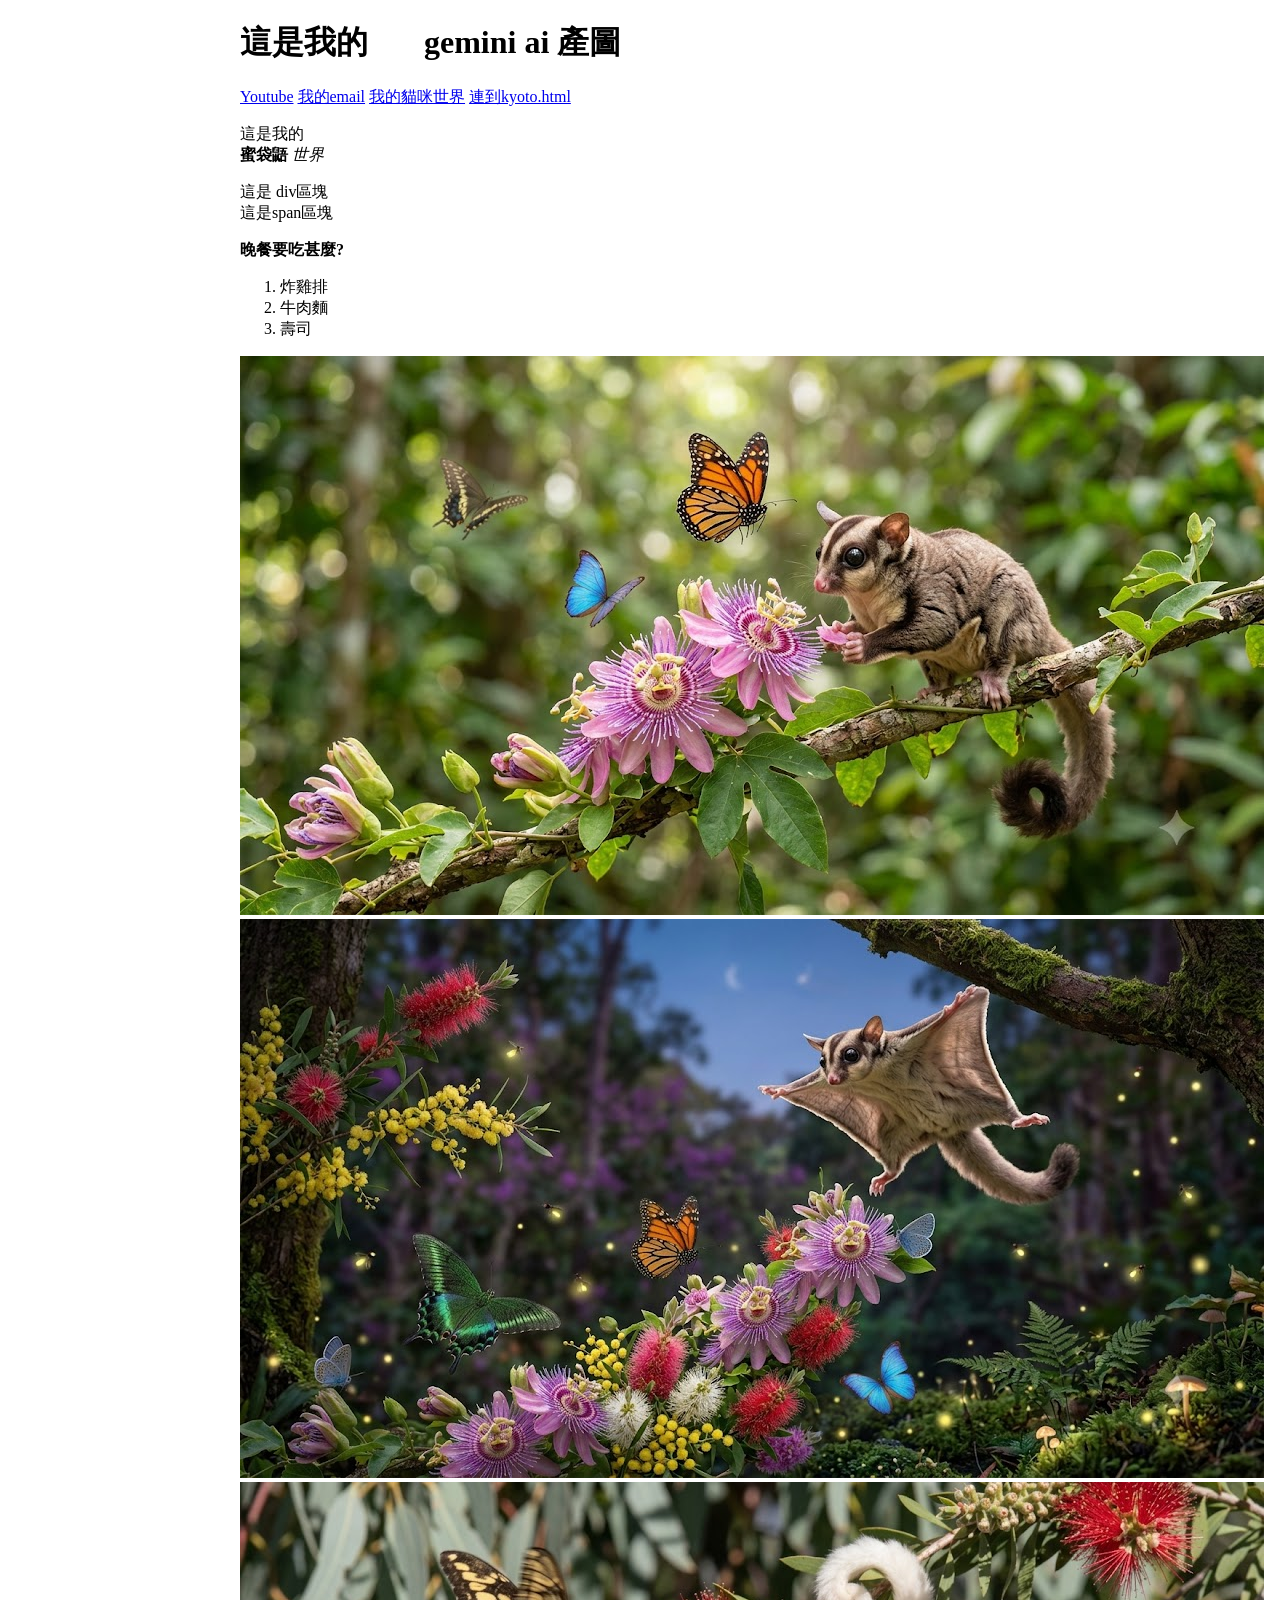
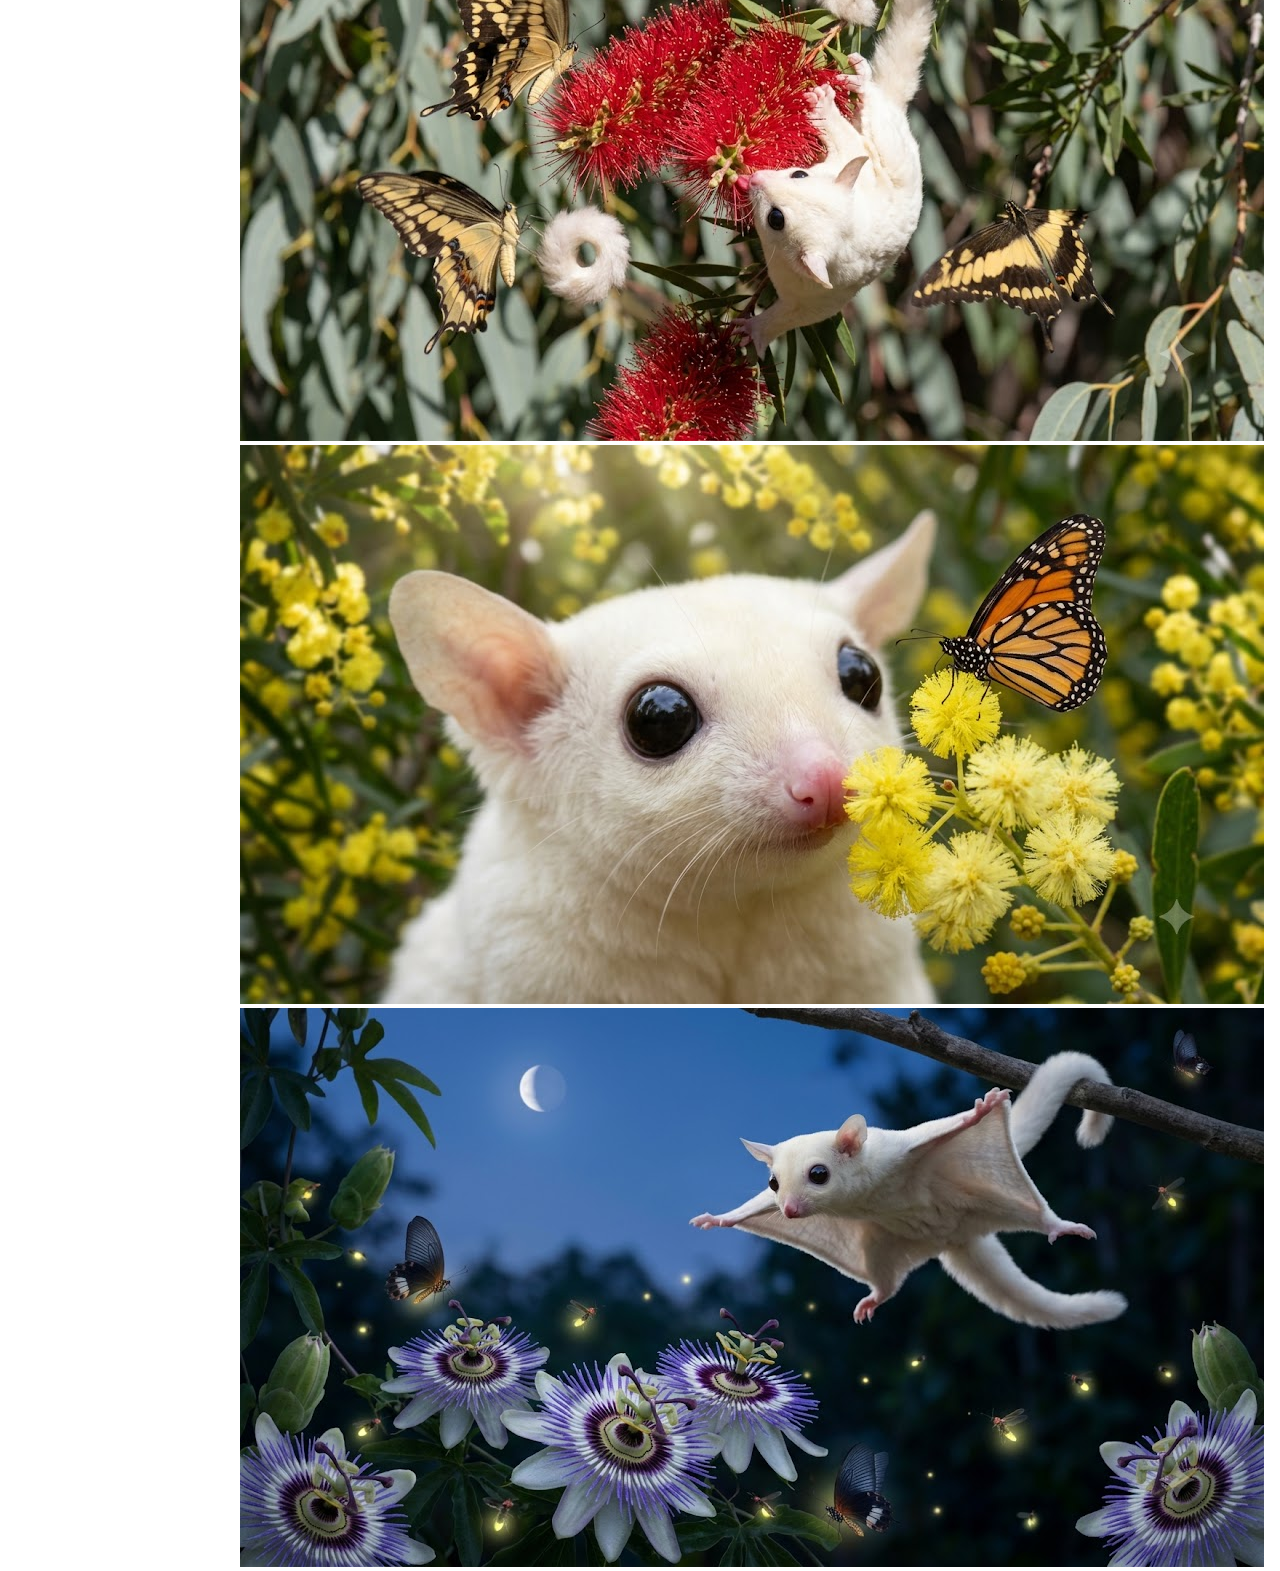
==== dream0720/index.html @ d179334e "這是我上一次做的網頁" ====
<!DOCTYPE html>
<html lang="zh-Hant">
<head>
    <meta charset="UTF-8">
    <meta name="viewport" content="width=, initial-scale=1.0">
    <title>我的第一個網頁</title>
    <style>
body {
    width: 100%;
    max-width: 800px;
    margin: 0 auto;
}

img {
    /* width: 100%
} */
</style>
</head>
<body>
    <h1>這是我的 &nbsp;&nbsp;&nbsp;&nbsp;&nbsp;&nbsp;gemini ai 產圖</h1>
    <a target="_blank" href="https://www.youtube.com/">Youtube</a>
    <a target="_blank" href="mailto:books0506@gmail.com">我的email</a>
    <a href="my.html">我的貓咪世界</a>
    <a href="/inner/kyoto.html">連到kyoto.html</a>
    <p>這是我的<br><b>蜜袋鼯</b>&nbsp;<i>世界</i></p>
    <div>這是 div區塊</div>
    <span>這是span區塊</span>
    <p><strong>晚餐要吃甚麼?</strong></p>
    <ol>
        <li>炸雞排</li>
        <li>牛肉麵</li>
        <li>壽司</li>
    </ol>
    <img src="img/1.jpg" alt="我的蜜袋鼯">
    <img src="img/2.jpg" alt="我的蜜袋鼯">
    <img src="img/3.jpg" alt="我的蜜袋鼯">
    <img src="img/4.jpg" alt="我的蜜袋鼯">
    <a href="https://www.google.com/?hl=zh_TW"><img alt="google" title="google" src="img/7.jpg" alt=""> </a>
</body>
</html>
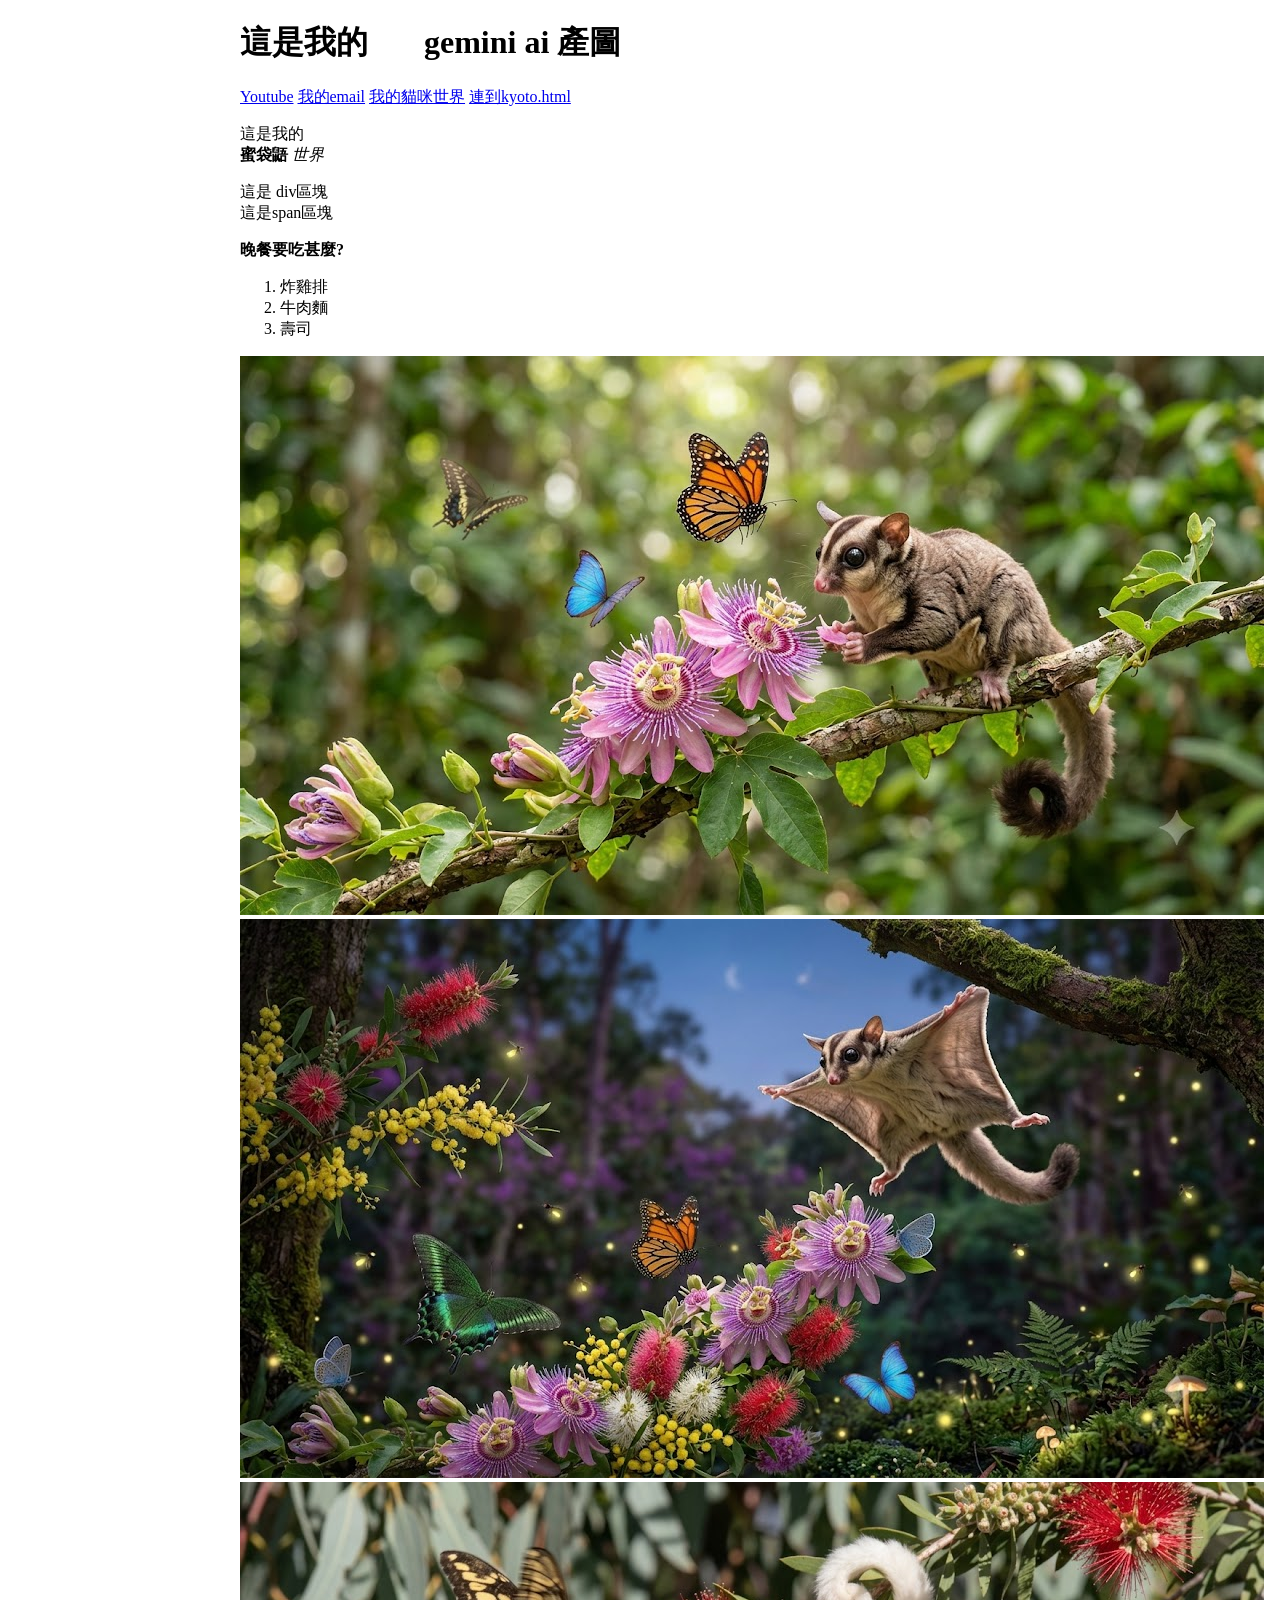
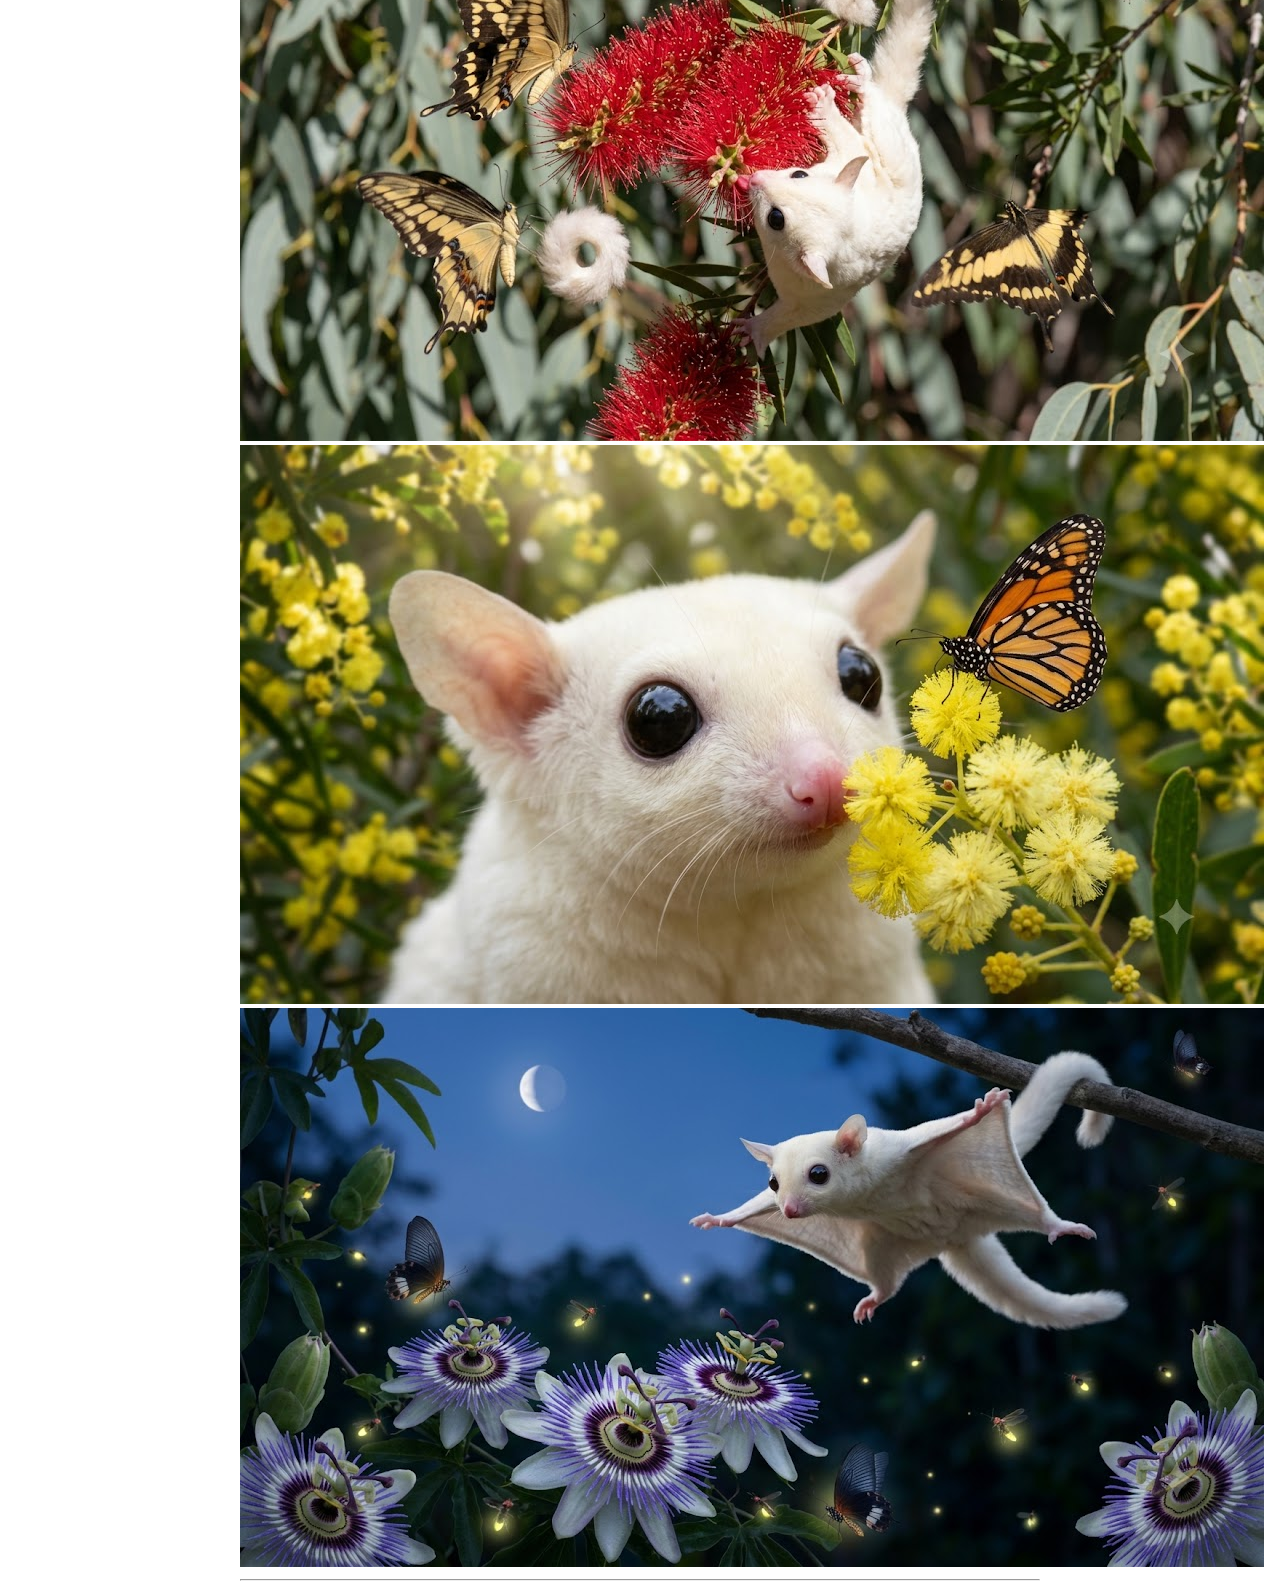
==== commit 217d0b40: "record2" ====
--- a/dream0720/index.html
+++ b/dream0720/index.html
@@ -36,5 +36,6 @@
     <img src="img/3.jpg" alt="我的蜜袋鼯">
     <img src="img/4.jpg" alt="我的蜜袋鼯">
     <a href="https://www.google.com/?hl=zh_TW"><img alt="google" title="google" src="img/7.jpg" alt=""> </a>
-</body>
+<hr>
+    </body>
 </html>
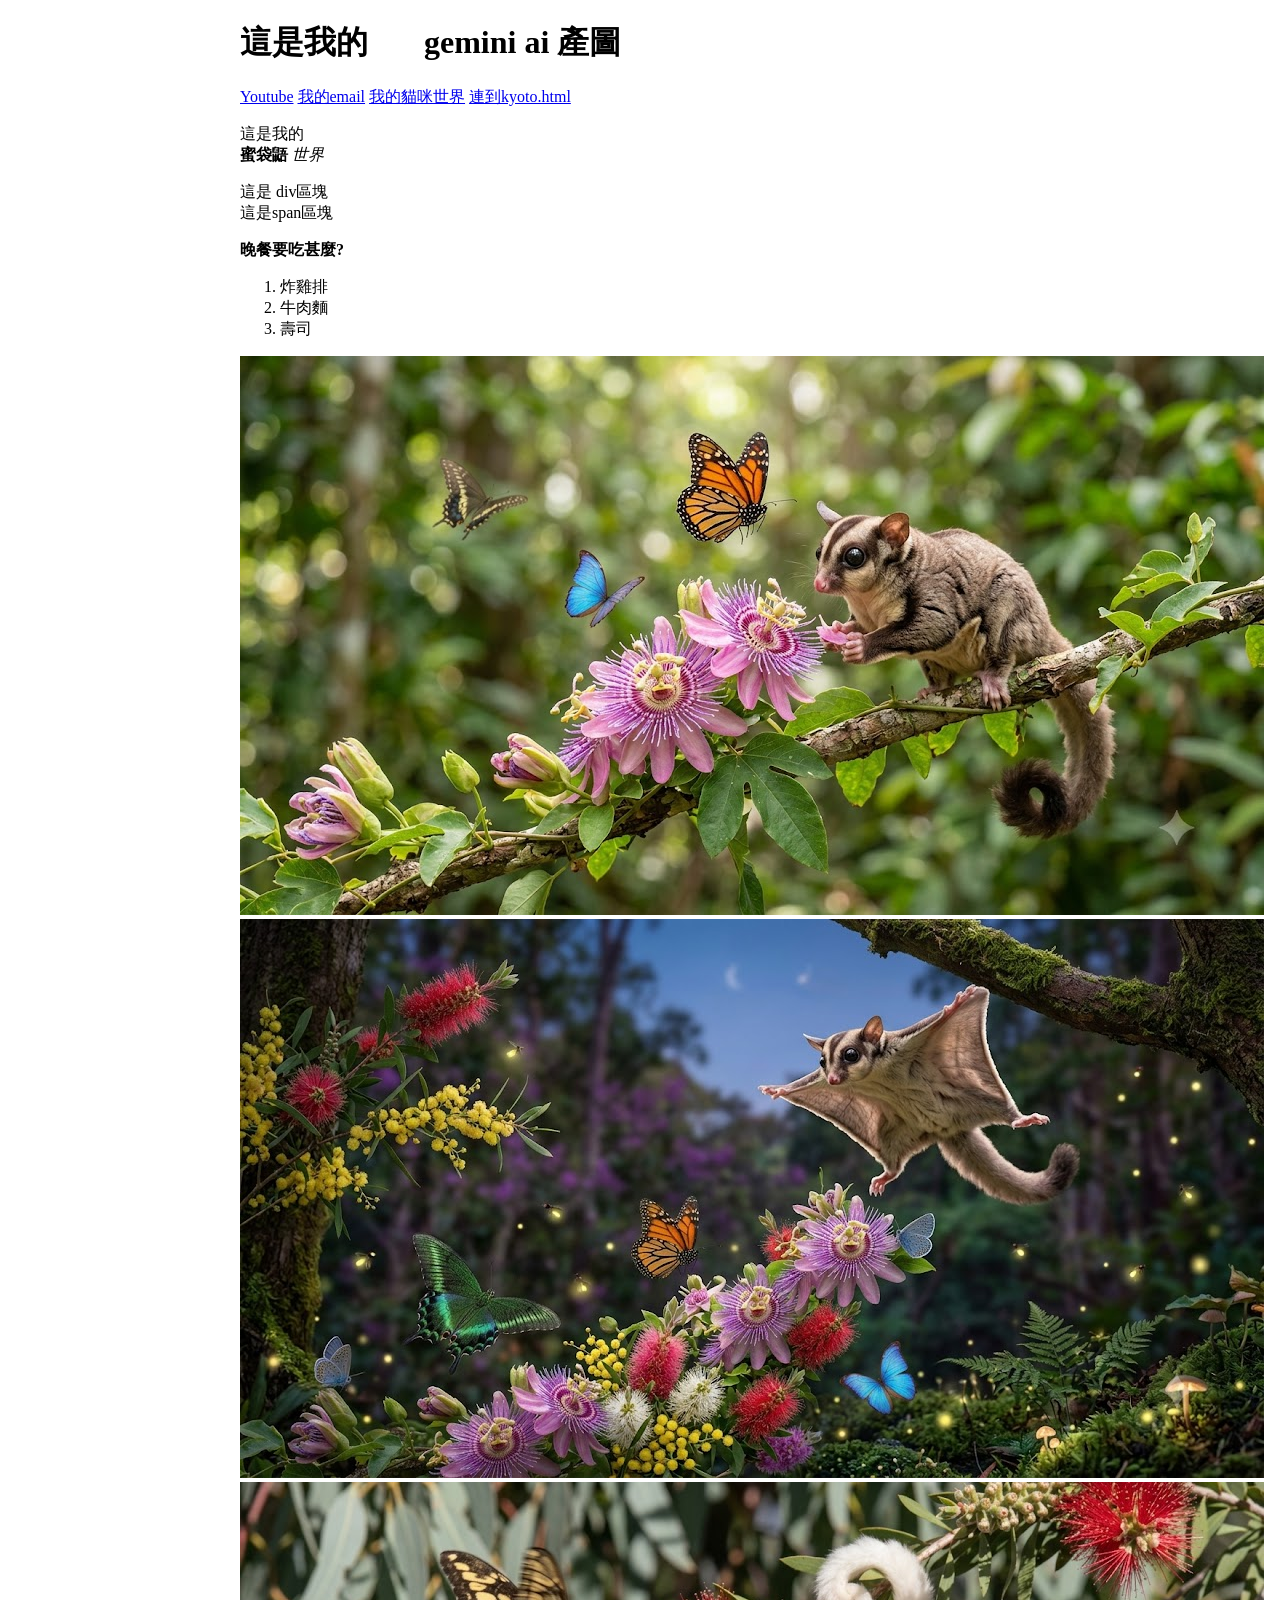
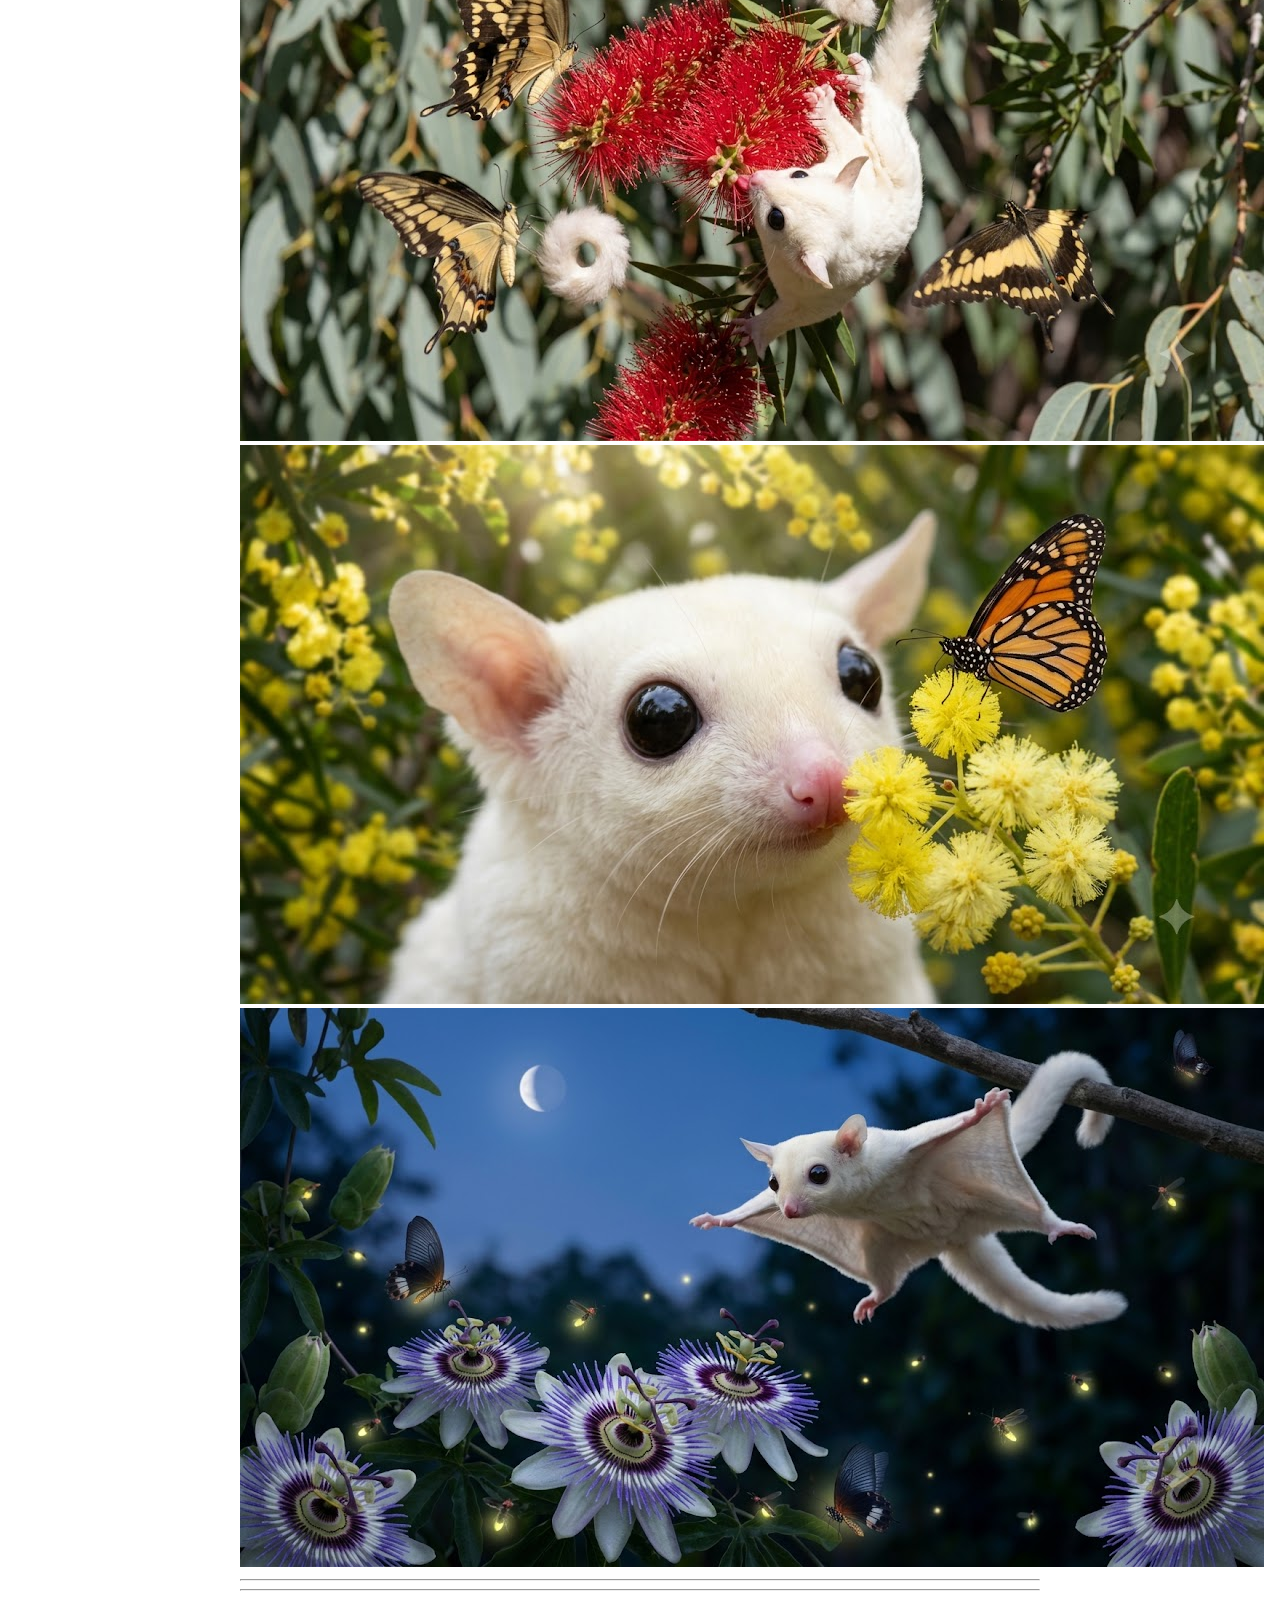
==== commit f4422133: "record3" ====
--- a/dream0720/index.html
+++ b/dream0720/index.html
@@ -37,5 +37,6 @@
     <img src="img/4.jpg" alt="我的蜜袋鼯">
     <a href="https://www.google.com/?hl=zh_TW"><img alt="google" title="google" src="img/7.jpg" alt=""> </a>
 <hr>
+<hr>
     </body>
 </html>
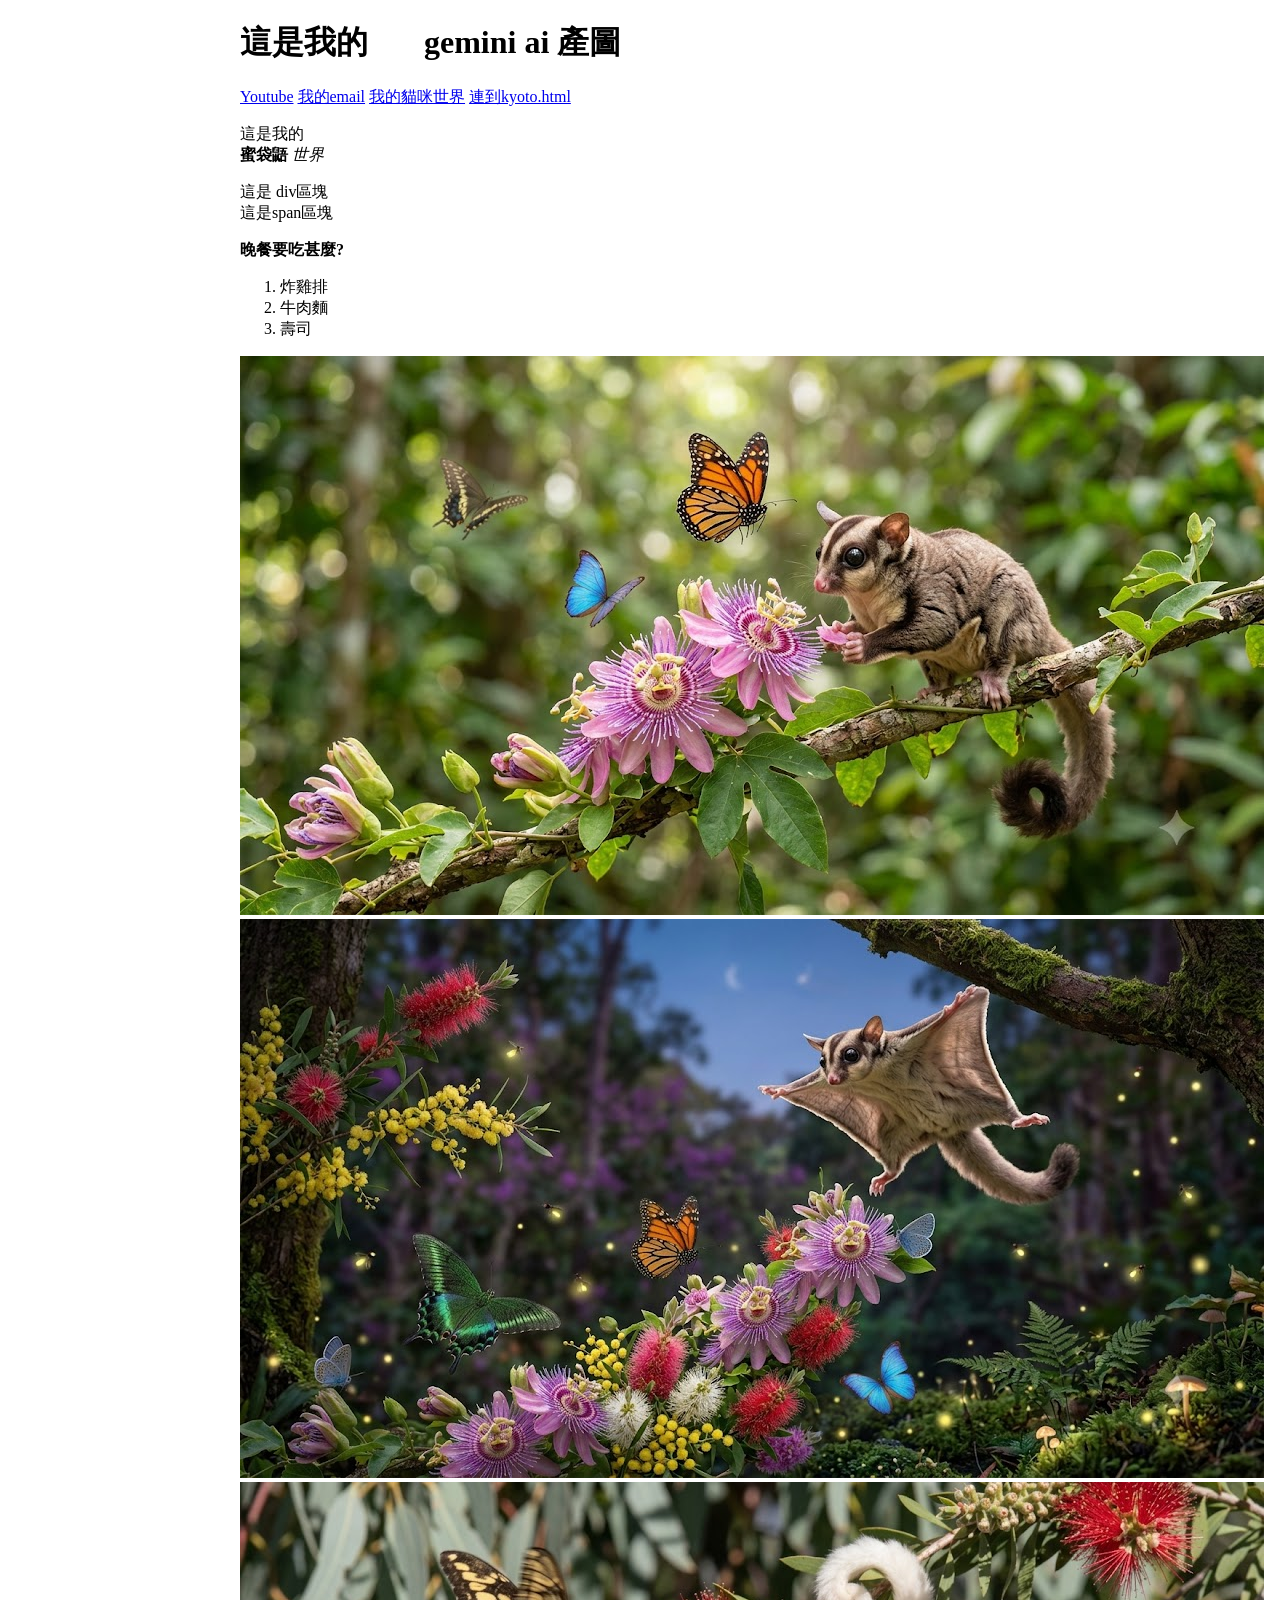
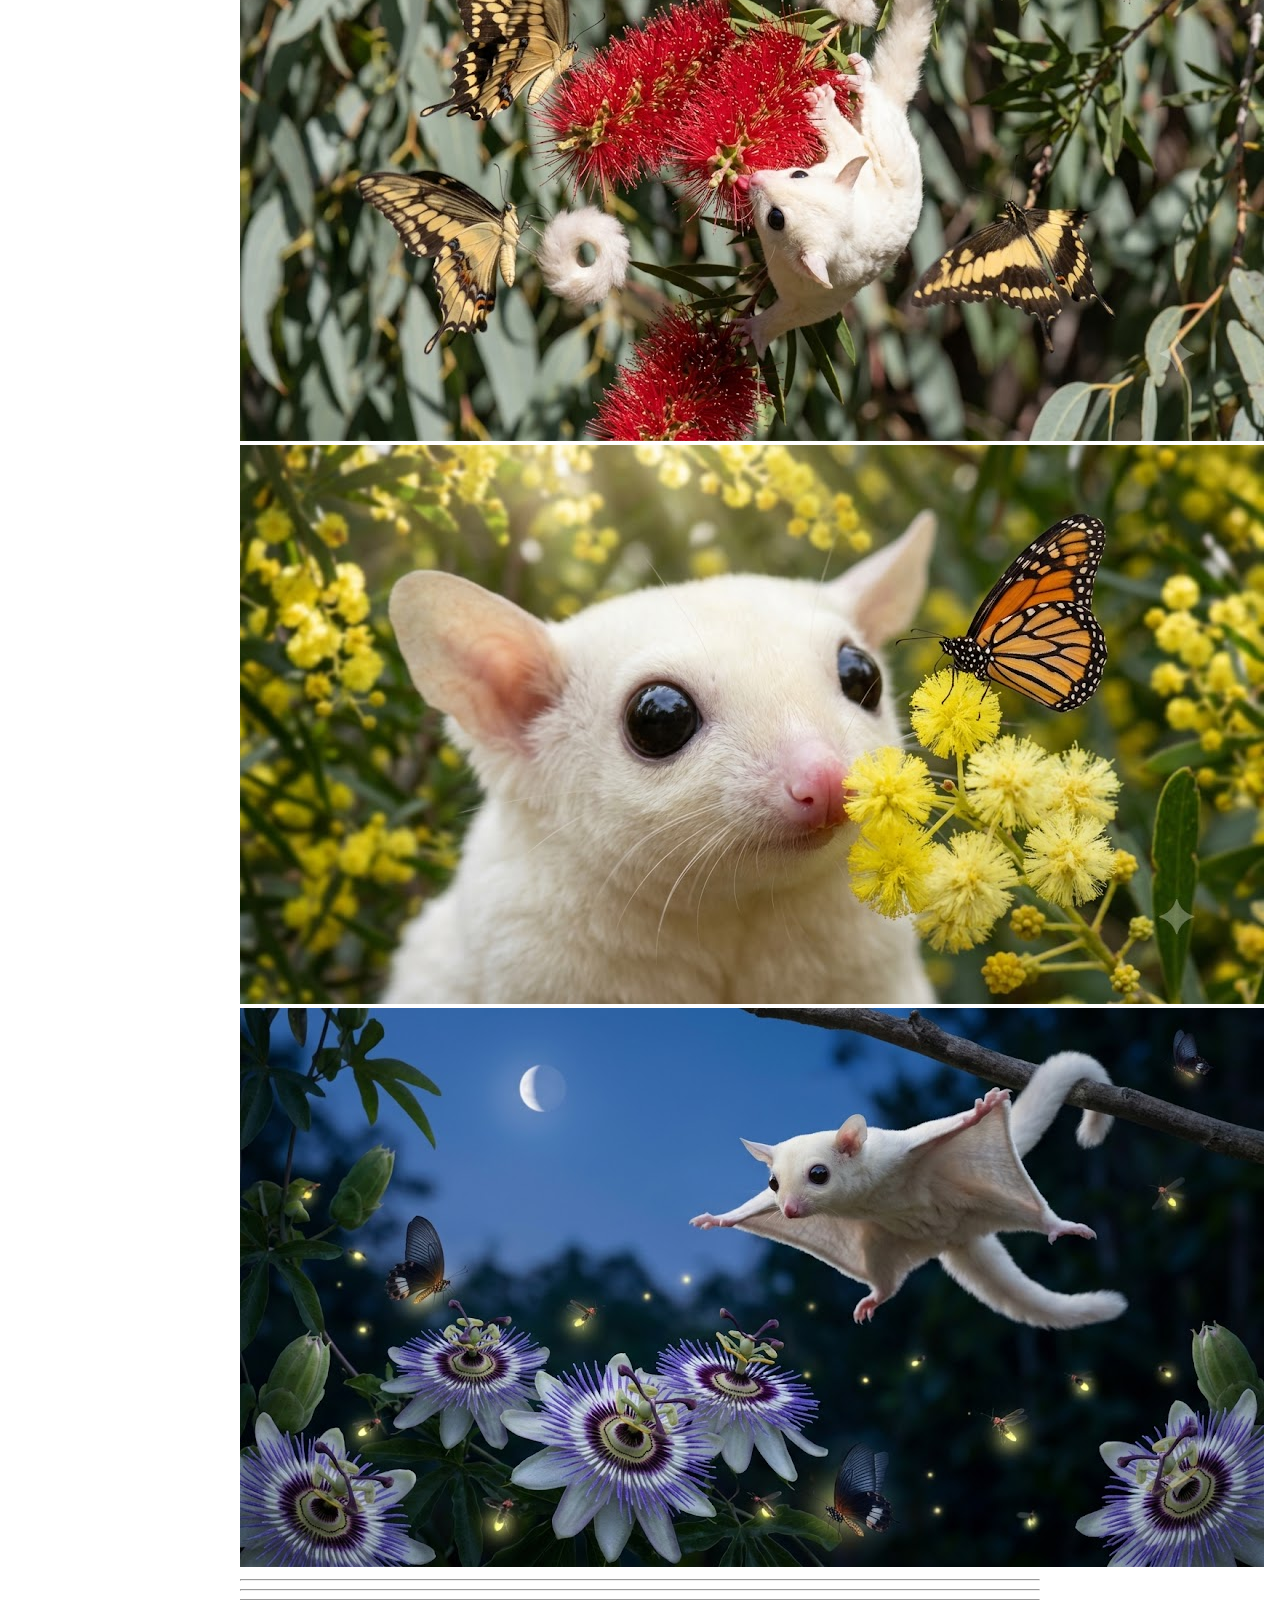
==== commit c309491c: "record3" ====
--- a/dream0720/index.html
+++ b/dream0720/index.html
@@ -38,5 +38,6 @@
     <a href="https://www.google.com/?hl=zh_TW"><img alt="google" title="google" src="img/7.jpg" alt=""> </a>
 <hr>
 <hr>
+<hr>
     </body>
 </html>
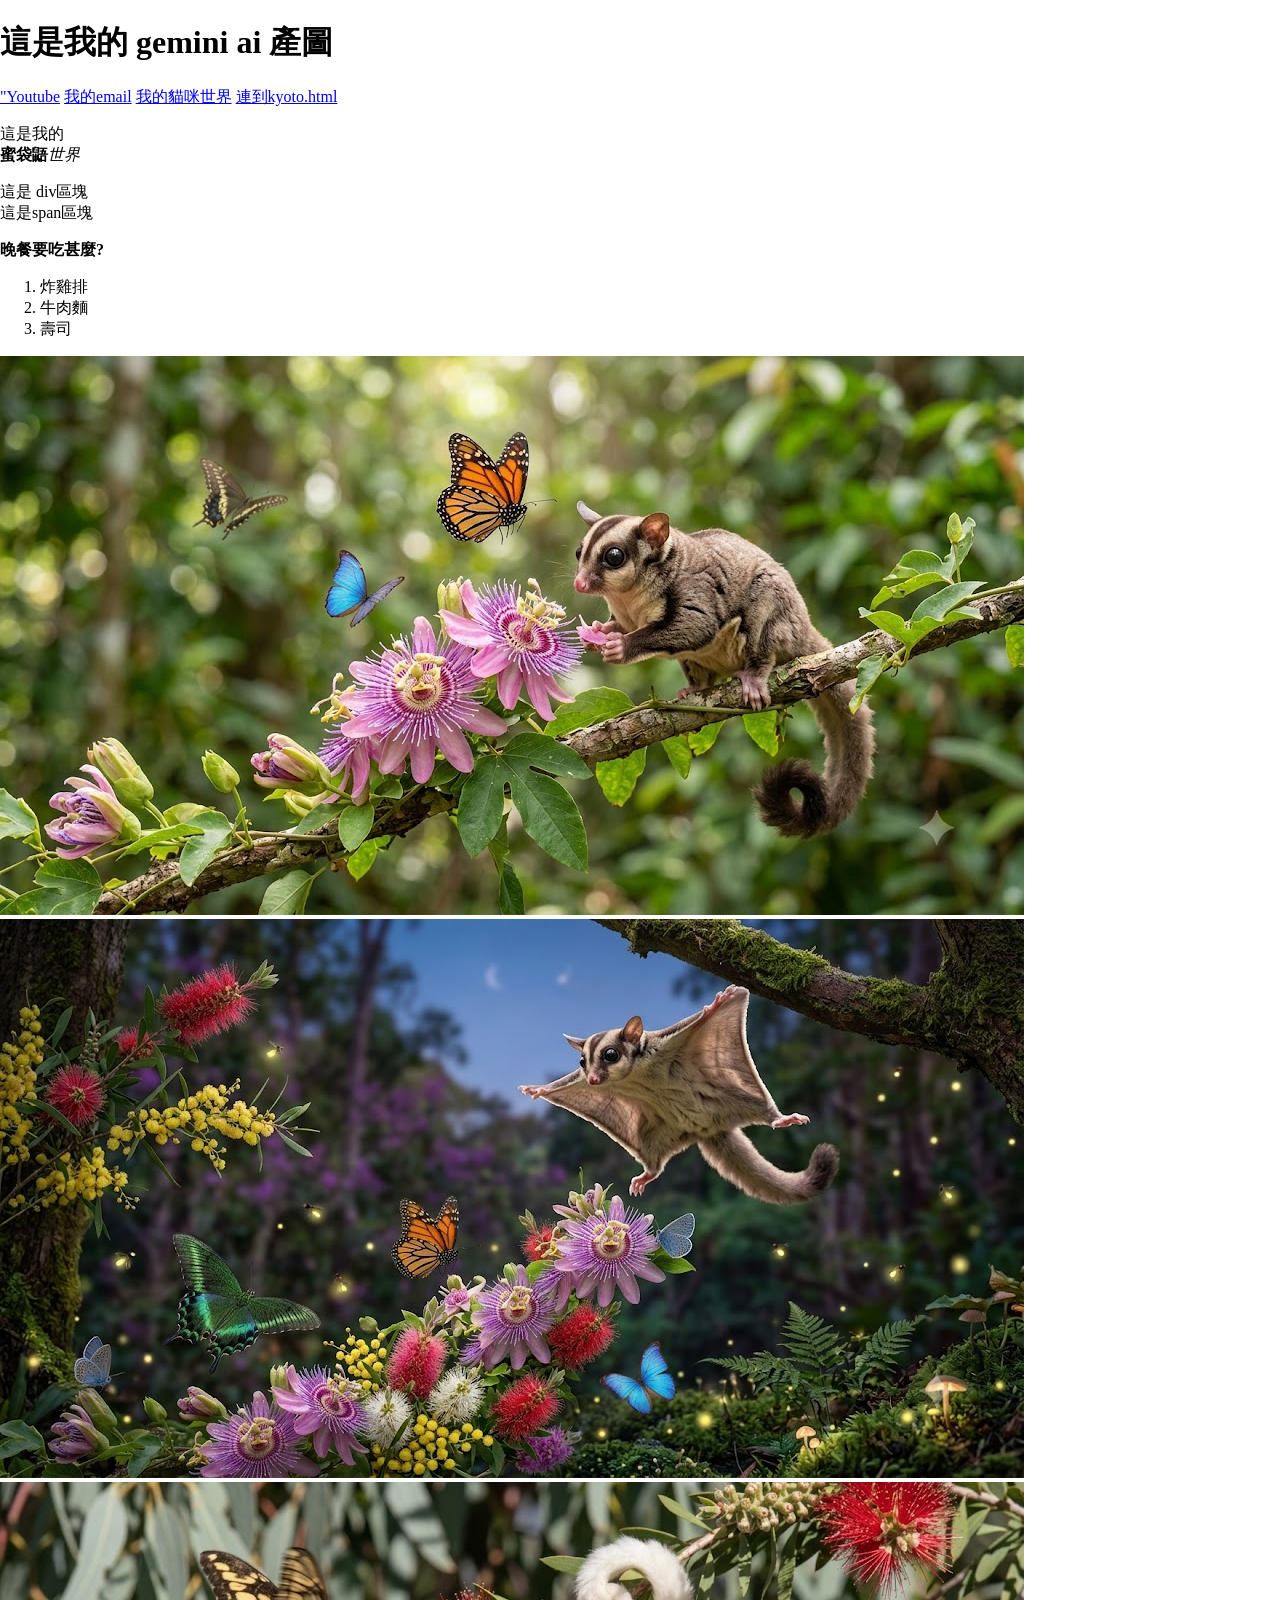
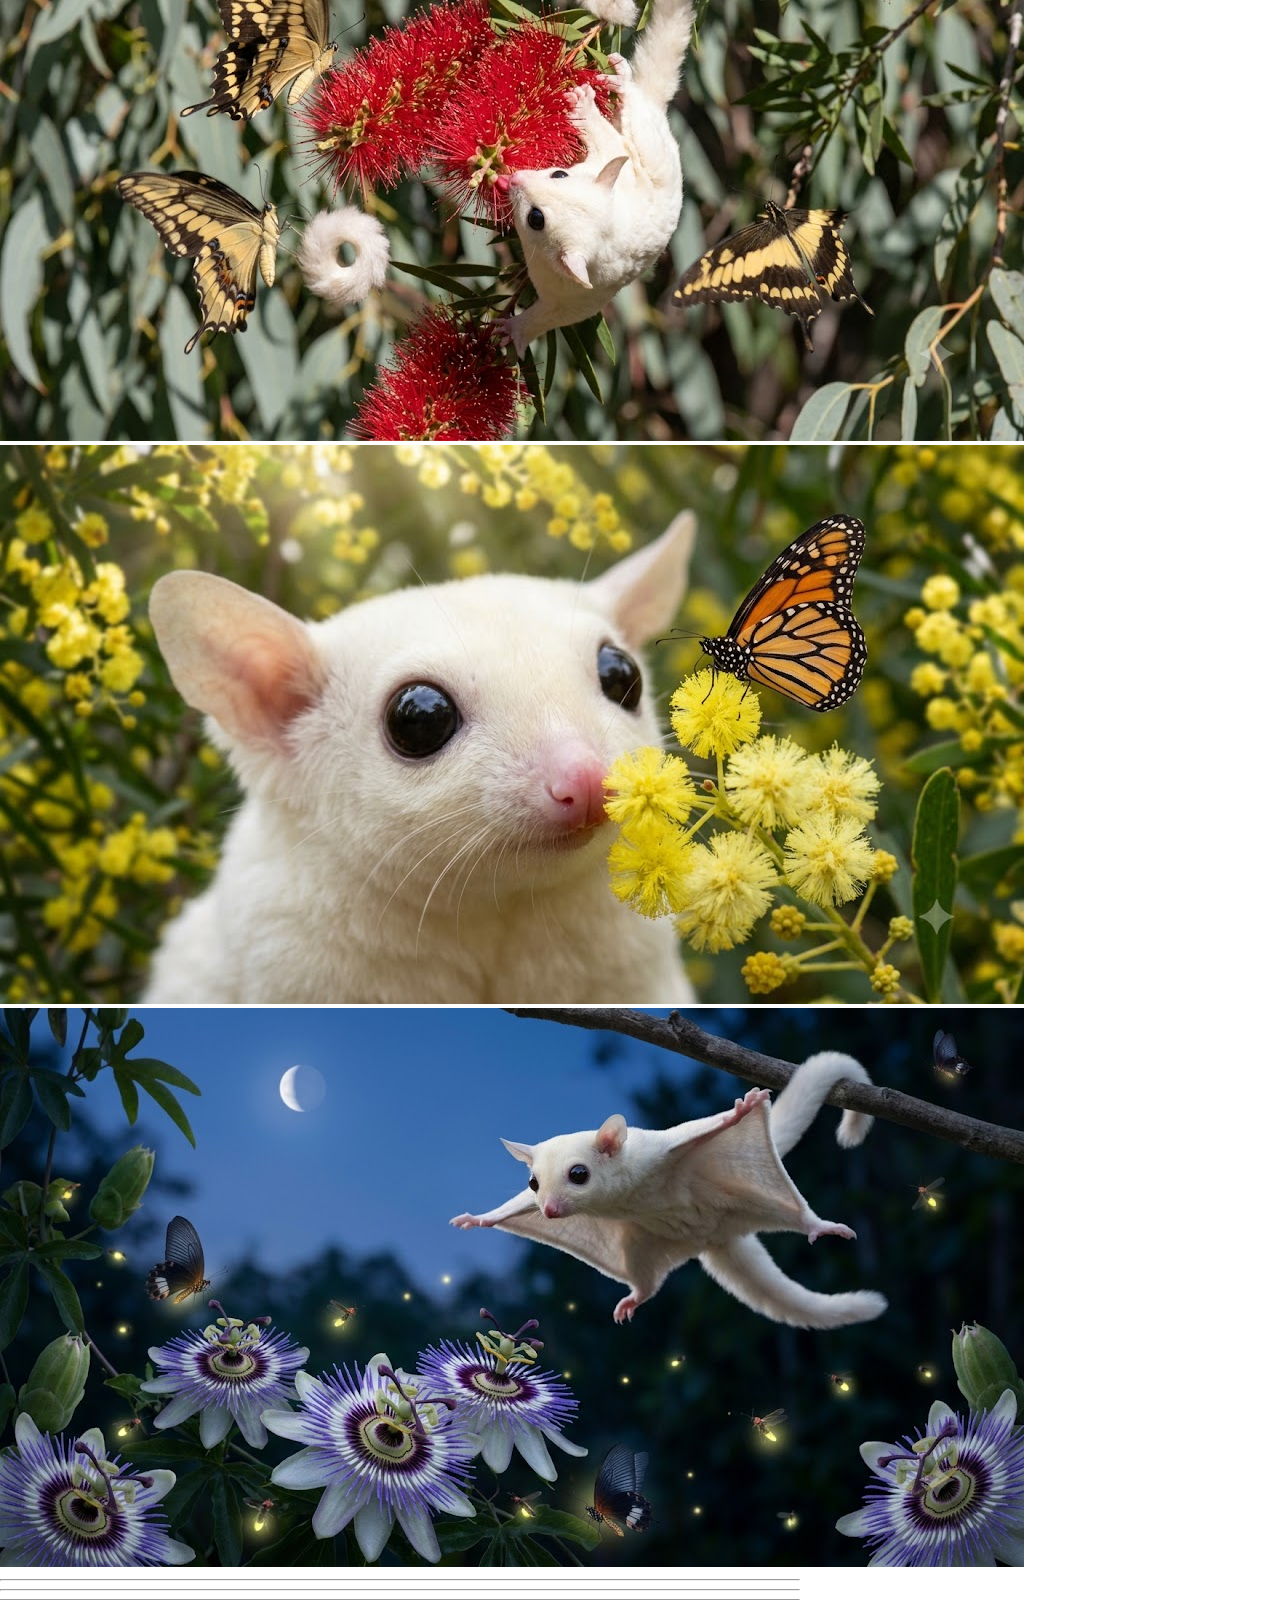
==== commit c705ec5f: "0727修改後記錄" ====
--- a/dream0720/index.html
+++ b/dream0720/index.html
@@ -8,21 +8,19 @@
 body {
     width: 100%;
     max-width: 800px;
-    margin: 0 auto;
+    margin: 0 
 }
 
-img {
-    /* width: 100%
-} */
+
 </style>
 </head>
 <body>
-    <h1>這是我的 &nbsp;&nbsp;&nbsp;&nbsp;&nbsp;&nbsp;gemini ai 產圖</h1>
-    <a target="_blank" href="https://www.youtube.com/">Youtube</a>
+    <h1>這是我的 gemini ai 產圖</h1>
+    <a target="_blank" href="https://www.youtube.com/">"Youtube</a>
     <a target="_blank" href="mailto:books0506@gmail.com">我的email</a>
     <a href="my.html">我的貓咪世界</a>
     <a href="/inner/kyoto.html">連到kyoto.html</a>
-    <p>這是我的<br><b>蜜袋鼯</b>&nbsp;<i>世界</i></p>
+    <p>這是我的<br><b>蜜袋鼯</b><i>世界</i></p>
     <div>這是 div區塊</div>
     <span>這是span區塊</span>
     <p><strong>晚餐要吃甚麼?</strong></p>
